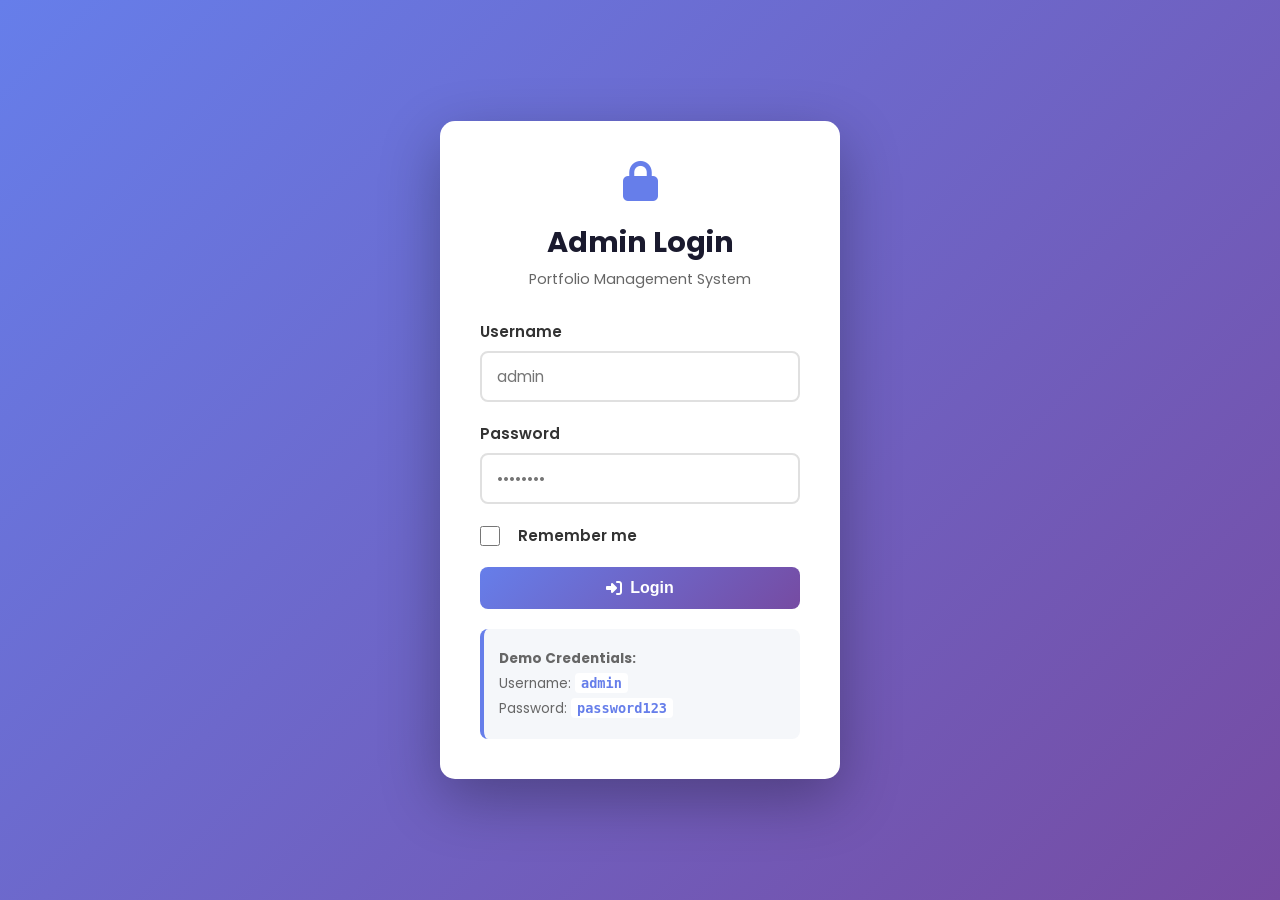
==== admin.html @ b1a78338 "Add files via upload" ====
<!DOCTYPE html>
<html lang="en">
<head>
    <meta charset="UTF-8">
    <meta name="viewport" content="width=device-width, initial-scale=1.0">
    <meta name="description" content="Admin Dashboard - Portfolio Management System">
    <title>Admin Dashboard - Portfolio</title>
    <link rel="stylesheet" href="admin-style.css">
    <link rel="stylesheet" href="https://cdnjs.cloudflare.com/ajax/libs/font-awesome/6.4.0/css/all.min.css">
    <link href="https://fonts.googleapis.com/css2?family=Poppins:wght@300;400;500;600;700&display=swap" rel="stylesheet">
</head>
<body>
    <!-- Login Screen -->
    <div class="login-container" id="loginContainer">
        <div class="login-box">
            <div class="login-header">
                <i class="fas fa-lock"></i>
                <h1>Admin Login</h1>
                <p>Portfolio Management System</p>
            </div>
            
            <form id="loginForm" class="login-form">
                <div class="form-group">
                    <label for="adminUsername">Username</label>
                    <input type="text" id="adminUsername" name="username" placeholder="admin" required>
                </div>
                
                <div class="form-group">
                    <label for="adminPassword">Password</label>
                    <input type="password" id="adminPassword" name="password" placeholder="••••••••" required>
                </div>
                
                <div class="form-group checkbox">
                    <input type="checkbox" id="rememberMe" name="rememberMe">
                    <label for="rememberMe">Remember me</label>
                </div>
                
                <button type="submit" class="btn-login">
                    <i class="fas fa-sign-in-alt"></i> Login
                </button>
                
                <div class="login-info">
                    <p><strong>Demo Credentials:</strong></p>
                    <p>Username: <code>admin</code></p>
                    <p>Password: <code>password123</code></p>
                </div>
            </form>
        </div>
    </div>

    <!-- Admin Dashboard -->
    <div class="dashboard" id="dashboard" style="display: none;">
        <!-- Sidebar -->
        <aside class="sidebar">
            <div class="sidebar-header">
                <div class="logo">
                    <i class="fas fa-tachometer-alt"></i>
                    <span>Admin Panel</span>
                </div>
                <button class="sidebar-toggle" id="sidebarToggle">
                    <i class="fas fa-times"></i>
                </button>
            </div>

            <nav class="sidebar-nav">
                <a href="#" class="nav-item active" data-page="overview">
                    <i class="fas fa-home"></i>
                    <span>Overview</span>
                </a>
                <a href="#" class="nav-item" data-page="content">
                    <i class="fas fa-edit"></i>
                    <span>Edit Content</span>
                </a>
                <a href="#" class="nav-item" data-page="projects">
                    <i class="fas fa-project-diagram"></i>
                    <span>Manage Projects</span>
                </a>
                <a href="#" class="nav-item" data-page="skills">
                    <i class="fas fa-star"></i>
                    <span>Manage Skills</span>
                </a>
                <a href="#" class="nav-item" data-page="services">
                    <i class="fas fa-briefcase"></i>
                    <span>Manage Services</span>
                </a>
                <a href="#" class="nav-item" data-page="testimonials">
                    <i class="fas fa-comment"></i>
                    <span>Manage Testimonials</span>
                </a>
                <a href="#" class="nav-item" data-page="experience">
                    <i class="fas fa-history"></i>
                    <span>Manage Experience</span>
                </a>
                <a href="#" class="nav-item" data-page="settings">
                    <i class="fas fa-cog"></i>
                    <span>Settings</span>
                </a>
            </nav>

            <div class="sidebar-footer">
                <button class="btn-logout" id="logoutBtn">
                    <i class="fas fa-sign-out-alt"></i>
                    <span>Logout</span>
                </button>
            </div>
        </aside>

        <!-- Main Content -->
        <main class="main-content">
            <!-- Header -->
            <header class="dashboard-header">
                <button class="menu-toggle" id="menuToggle">
                    <i class="fas fa-bars"></i>
                </button>
                <h1 id="pageTitle">Overview</h1>
                <div class="header-actions">
                    <button class="btn-icon" id="viewWebsite" title="View Website">
                        <i class="fas fa-external-link-alt"></i>
                    </button>
                    <button class="btn-icon" id="saveAll" title="Save All Changes">
                        <i class="fas fa-save"></i>
                    </button>
                    <div class="user-menu">
                        <img src="https://via.placeholder.com/40x40/667eea/ffffff?text=Admin" alt="Admin" class="user-avatar">
                        <span id="userName">Admin User</span>
                    </div>
                </div>
            </header>

            <!-- Pages Content -->
            <div class="page-content">
                <!-- Overview Page -->
                <section id="overviewPage" class="page active">
                    <h2>Dashboard Overview</h2>
                    <div class="stats-grid">
                        <div class="stat-card">
                            <i class="fas fa-file-alt"></i>
                            <div>
                                <h3 id="totalProjects">6</h3>
                                <p>Total Projects</p>
                            </div>
                        </div>
                        <div class="stat-card">
                            <i class="fas fa-briefcase"></i>
                            <div>
                                <h3 id="totalServices">6</h3>
                                <p>Services Offered</p>
                            </div>
                        </div>
                        <div class="stat-card">
                            <i class="fas fa-star"></i>
                            <div>
                                <h3 id="totalSkills">9</h3>
                                <p>Skills Listed</p>
                            </div>
                        </div>
                        <div class="stat-card">
                            <i class="fas fa-quote-left"></i>
                            <div>
                                <h3 id="totalTestimonials">3</h3>
                                <p>Testimonials</p>
                            </div>
                        </div>
                    </div>

                    <div class="quick-actions">
                        <h3>Quick Actions</h3>
                        <div class="action-buttons">
                            <button class="btn-action" onclick="switchPage('content')">
                                <i class="fas fa-edit"></i> Edit Hero & About
                            </button>
                            <button class="btn-action" onclick="switchPage('projects')">
                                <i class="fas fa-plus"></i> Add New Project
                            </button>
                            <button class="btn-action" onclick="switchPage('skills')">
                                <i class="fas fa-plus"></i> Add New Skill
                            </button>
                            <button class="btn-action" onclick="switchPage('settings')">
                                <i class="fas fa-download"></i> Backup Data
                            </button>
                        </div>
                    </div>

                    <div class="recent-activity">
                        <h3>Recent Changes</h3>
                        <div id="activityLog" class="activity-list">
                            <p class="empty-state">No recent changes yet</p>
                        </div>
                    </div>
                </section>

                <!-- Edit Content Page -->
                <section id="contentPage" class="page">
                    <h2>Edit Website Content</h2>
                    
                    <div class="tabs">
                        <button class="tab-btn active" data-tab="hero">Hero Section</button>
                        <button class="tab-btn" data-tab="about">About Section</button>
                        <button class="tab-btn" data-tab="contact">Contact Info</button>
                    </div>

                    <!-- Hero Section -->
                    <div id="heroTab" class="tab-content active">
                        <h3>Hero Section</h3>
                        <form id="heroForm" class="edit-form">
                            <div class="form-group">
                                <label>Hero Title</label>
                                <input type="text" id="heroTitle" placeholder="Welcome to my Creative Space">
                            </div>

                            <div class="form-group">
                                <label>Hero Subtitle (Short Description)</label>
                                <input type="text" id="heroSubtitle" placeholder="I'm a Full-Stack Developer">
                            </div>

                            <div class="form-group">
                                <label>Hero Description</label>
                                <textarea id="heroDescription" rows="4" placeholder="Enter full description..."></textarea>
                            </div>

                            <div class="form-group">
                                <label>Profile Image</label>
                                <div class="image-upload">
                                    <input type="file" id="profileImage" accept="image/*">
                                    <div id="profileImagePreview" class="image-preview">
                                        <img src="https://via.placeholder.com/400x400/667eea/ffffff?text=Profile" alt="Profile">
                                    </div>
                                </div>
                            </div>

                            <button type="button" class="btn-save" onclick="saveHeroContent()">
                                <i class="fas fa-save"></i> Save Changes
                            </button>
                        </form>
                    </div>

                    <!-- About Section -->
                    <div id="aboutTab" class="tab-content">
                        <h3>About Section</h3>
                        <form id="aboutForm" class="edit-form">
                            <div class="form-group">
                                <label>Your Name</label>
                                <input type="text" id="aboutName" placeholder="Your Name">
                            </div>

                            <div class="form-group">
                                <label>Bio/About Text</label>
                                <textarea id="aboutBio" rows="5" placeholder="Tell your story..."></textarea>
                            </div>

                            <div class="form-group">
                                <label>About Image</label>
                                <div class="image-upload">
                                    <input type="file" id="aboutImage" accept="image/*">
                                    <div id="aboutImagePreview" class="image-preview">
                                        <img src="https://via.placeholder.com/500x500/667eea/ffffff?text=About" alt="About">
                                    </div>
                                </div>
                            </div>

                            <div class="form-group">
                                <label>Badge Text (e.g., "5+ Years Experience")</label>
                                <input type="text" id="aboutBadge" placeholder="5+ Years Experience">
                            </div>

                            <button type="button" class="btn-save" onclick="saveAboutContent()">
                                <i class="fas fa-save"></i> Save Changes
                            </button>
                        </form>
                    </div>

                    <!-- Contact Info -->
                    <div id="contactTab" class="tab-content">
                        <h3>Contact Information</h3>
                        <form id="contactForm" class="edit-form">
                            <div class="form-group">
                                <label>Email Address</label>
                                <input type="email" id="contactEmail" placeholder="hello@yourname.com">
                            </div>

                            <div class="form-group">
                                <label>Phone Number</label>
                                <input type="tel" id="contactPhone" placeholder="+1 (234) 567-8900">
                            </div>

                            <div class="form-group">
                                <label>Location</label>
                                <input type="text" id="contactLocation" placeholder="San Francisco, CA">
                            </div>

                            <div class="form-group">
                                <label>Twitter URL</label>
                                <input type="url" id="socialTwitter" placeholder="https://twitter.com/yourname">
                            </div>

                            <div class="form-group">
                                <label>LinkedIn URL</label>
                                <input type="url" id="socialLinkedin" placeholder="https://linkedin.com/in/yourname">
                            </div>

                            <div class="form-group">
                                <label>GitHub URL</label>
                                <input type="url" id="socialGithub" placeholder="https://github.com/yourname">
                            </div>

                            <div class="form-group">
                                <label>Instagram URL</label>
                                <input type="url" id="socialInstagram" placeholder="https://instagram.com/yourname">
                            </div>

                            <button type="button" class="btn-save" onclick="saveContactContent()">
                                <i class="fas fa-save"></i> Save Changes
                            </button>
                        </form>
                    </div>
                </section>

                <!-- Projects Management Page -->
                <section id="projectsPage" class="page">
                    <h2>Manage Projects</h2>
                    <button class="btn-primary" onclick="showAddProjectForm()">
                        <i class="fas fa-plus"></i> Add New Project
                    </button>

                    <div id="projectsList" class="items-list"></div>

                    <!-- Add/Edit Project Form -->
                    <div id="projectFormContainer" class="form-container" style="display: none;">
                        <h3 id="projectFormTitle">Add New Project</h3>
                        <form id="projectForm" class="edit-form">
                            <div class="form-group">
                                <label>Project Name</label>
                                <input type="text" id="projectName" required>
                            </div>

                            <div class="form-group">
                                <label>Project Description</label>
                                <textarea id="projectDescription" rows="3" required></textarea>
                            </div>

                            <div class="form-group">
                                <label>Category</label>
                                <select id="projectCategory" required>
                                    <option value="web">Web Design</option>
                                    <option value="app">App Design</option>
                                    <option value="branding">Branding</option>
                                </select>
                            </div>

                            <div class="form-group">
                                <label>Project Image</label>
                                <input type="file" id="projectImage" accept="image/*">
                                <div id="projectImagePreview" class="image-preview"></div>
                            </div>

                            <div class="form-group">
                                <label>Technologies (comma separated)</label>
                                <input type="text" id="projectTech" placeholder="React, Node.js, MongoDB">
                            </div>

                            <div class="form-group">
                                <label>Live Demo URL</label>
                                <input type="url" id="projectLiveUrl">
                            </div>

                            <div class="form-group">
                                <label>GitHub URL</label>
                                <input type="url" id="projectGithubUrl">
                            </div>

                            <div class="form-buttons">
                                <button type="button" class="btn-save" onclick="saveProject()">
                                    <i class="fas fa-save"></i> Save Project
                                </button>
                                <button type="button" class="btn-cancel" onclick="cancelProjectForm()">
                                    <i class="fas fa-times"></i> Cancel
                                </button>
                            </div>
                        </form>
                    </div>
                </section>

                <!-- Skills Management Page -->
                <section id="skillsPage" class="page">
                    <h2>Manage Skills</h2>
                    <button class="btn-primary" onclick="showAddSkillForm()">
                        <i class="fas fa-plus"></i> Add New Skill
                    </button>

                    <div id="skillsList" class="items-list"></div>

                    <!-- Add/Edit Skill Form -->
                    <div id="skillFormContainer" class="form-container" style="display: none;">
                        <h3 id="skillFormTitle">Add New Skill</h3>
                        <form id="skillForm" class="edit-form">
                            <div class="form-group">
                                <label>Category</label>
                                <input type="text" id="skillCategory" placeholder="e.g., Frontend Development" required>
                            </div>

                            <div class="form-group">
                                <label>Skill Name</label>
                                <input type="text" id="skillName" placeholder="e.g., HTML5 & CSS3" required>
                            </div>

                            <div class="form-group">
                                <label>Proficiency Level (%)</label>
                                <div class="slider-group">
                                    <input type="range" id="skillLevel" min="0" max="100" value="80">
                                    <span id="skillLevelValue">80%</span>
                                </div>
                            </div>

                            <div class="form-buttons">
                                <button type="button" class="btn-save" onclick="saveSkill()">
                                    <i class="fas fa-save"></i> Save Skill
                                </button>
                                <button type="button" class="btn-cancel" onclick="cancelSkillForm()">
                                    <i class="fas fa-times"></i> Cancel
                                </button>
                            </div>
                        </form>
                    </div>
                </section>

                <!-- Services Management Page -->
                <section id="servicesPage" class="page">
                    <h2>Manage Services</h2>
                    <button class="btn-primary" onclick="showAddServiceForm()">
                        <i class="fas fa-plus"></i> Add New Service
                    </button>

                    <div id="servicesList" class="items-list"></div>

                    <!-- Add/Edit Service Form -->
                    <div id="serviceFormContainer" class="form-container" style="display: none;">
                        <h3 id="serviceFormTitle">Add New Service</h3>
                        <form id="serviceForm" class="edit-form">
                            <div class="form-group">
                                <label>Service Name</label>
                                <input type="text" id="serviceName" required>
                            </div>

                            <div class="form-group">
                                <label>Service Description</label>
                                <textarea id="serviceDescription" rows="3" required></textarea>
                            </div>

                            <div class="form-group">
                                <label>Icon Class (Font Awesome)</label>
                                <input type="text" id="serviceIcon" placeholder="fas fa-code" required>
                            </div>

                            <div class="form-group">
                                <label>Features (one per line)</label>
                                <textarea id="serviceFeatures" rows="4" placeholder="Feature 1&#10;Feature 2&#10;Feature 3"></textarea>
                            </div>

                            <div class="form-buttons">
                                <button type="button" class="btn-save" onclick="saveService()">
                                    <i class="fas fa-save"></i> Save Service
                                </button>
                                <button type="button" class="btn-cancel" onclick="cancelServiceForm()">
                                    <i class="fas fa-times"></i> Cancel
                                </button>
                            </div>
                        </form>
                    </div>
                </section>

                <!-- Testimonials Management Page -->
                <section id="testimonialsPage" class="page">
                    <h2>Manage Testimonials</h2>
                    <button class="btn-primary" onclick="showAddTestimonialForm()">
                        <i class="fas fa-plus"></i> Add New Testimonial
                    </button>

                    <div id="testimonialsList" class="items-list"></div>

                    <!-- Add/Edit Testimonial Form -->
                    <div id="testimonialFormContainer" class="form-container" style="display: none;">
                        <h3 id="testimonialFormTitle">Add New Testimonial</h3>
                        <form id="testimonialForm" class="edit-form">
                            <div class="form-group">
                                <label>Client Name</label>
                                <input type="text" id="testimonialName" required>
                            </div>

                            <div class="form-group">
                                <label>Client Title/Company</label>
                                <input type="text" id="testimonialTitle" required>
                            </div>

                            <div class="form-group">
                                <label>Testimonial Text</label>
                                <textarea id="testimonialText" rows="4" required></textarea>
                            </div>

                            <div class="form-group">
                                <label>Rating</label>
                                <select id="testimonialRating" required>
                                    <option value="5">5 Stars</option>
                                    <option value="4">4 Stars</option>
                                    <option value="3">3 Stars</option>
                                </select>
                            </div>

                            <div class="form-group">
                                <label>Client Avatar</label>
                                <input type="file" id="testimonialAvatar" accept="image/*">
                                <div id="testimonialAvatarPreview" class="image-preview"></div>
                            </div>

                            <div class="form-buttons">
                                <button type="button" class="btn-save" onclick="saveTestimonial()">
                                    <i class="fas fa-save"></i> Save Testimonial
                                </button>
                                <button type="button" class="btn-cancel" onclick="cancelTestimonialForm()">
                                    <i class="fas fa-times"></i> Cancel
                                </button>
                            </div>
                        </form>
                    </div>
                </section>

                <!-- Experience Management Page -->
                <section id="experiencePage" class="page">
                    <h2>Manage Experience & Education</h2>
                    <button class="btn-primary" onclick="showAddExperienceForm()">
                        <i class="fas fa-plus"></i> Add New Entry
                    </button>

                    <div id="experienceList" class="items-list"></div>

                    <!-- Add/Edit Experience Form -->
                    <div id="experienceFormContainer" class="form-container" style="display: none;">
                        <h3 id="experienceFormTitle">Add Experience/Education</h3>
                        <form id="experienceForm" class="edit-form">
                            <div class="form-group">
                                <label>Type</label>
                                <select id="experienceType" required>
                                    <option value="work">Work Experience</option>
                                    <option value="education">Education</option>
                                </select>
                            </div>

                            <div class="form-group">
                                <label>Title</label>
                                <input type="text" id="experienceTitle" required>
                            </div>

                            <div class="form-group">
                                <label>Company/School</label>
                                <input type="text" id="experienceCompany" required>
                            </div>

                            <div class="form-group">
                                <label>Period (e.g., "2021 - 2023")</label>
                                <input type="text" id="experiencePeriod" required>
                            </div>

                            <div class="form-group">
                                <label>Description</label>
                                <textarea id="experienceDescription" rows="4" required></textarea>
                            </div>

                            <div class="form-buttons">
                                <button type="button" class="btn-save" onclick="saveExperience()">
                                    <i class="fas fa-save"></i> Save Entry
                                </button>
                                <button type="button" class="btn-cancel" onclick="cancelExperienceForm()">
                                    <i class="fas fa-times"></i> Cancel
                                </button>
                            </div>
                        </form>
                    </div>
                </section>

                <!-- Settings Page -->
                <section id="settingsPage" class="page">
                    <h2>Settings & Backup</h2>
                    
                    <div class="settings-section">
                        <h3>Admin Credentials</h3>
                        <form id="credentialsForm" class="edit-form">
                            <div class="form-group">
                                <label>Current Username</label>
                                <input type="text" id="currentUsername" disabled value="admin">
                            </div>

                            <div class="form-group">
                                <label>New Password</label>
                                <input type="password" id="newPassword" placeholder="Leave blank to keep current password">
                            </div>

                            <div class="form-group">
                                <label>Confirm Password</label>
                                <input type="password" id="confirmPassword" placeholder="Confirm new password">
                            </div>

                            <button type="button" class="btn-save" onclick="updateCredentials()">
                                <i class="fas fa-save"></i> Update Credentials
                            </button>
                        </form>
                    </div>

                    <div class="settings-section">
                        <h3>Data Management</h3>
                        <div class="action-buttons">
                            <button class="btn-action" onclick="exportData()">
                                <i class="fas fa-download"></i> Export All Data
                            </button>
                            <button class="btn-action" onclick="showImportForm()">
                                <i class="fas fa-upload"></i> Import Data
                            </button>
                            <button class="btn-action btn-danger" onclick="resetToDefault()">
                                <i class="fas fa-redo"></i> Reset to Default
                            </button>
                        </div>

                        <div id="importFormContainer" style="display: none; margin-top: 20px;">
                            <div class="form-group">
                                <label>Select JSON File to Import</label>
                                <input type="file" id="importFile" accept=".json">
                            </div>
                            <button type="button" class="btn-save" onclick="importData()">
                                <i class="fas fa-upload"></i> Import
                            </button>
                            <button type="button" class="btn-cancel" onclick="hideImportForm()">
                                <i class="fas fa-times"></i> Cancel
                            </button>
                        </div>
                    </div>

                    <div class="settings-section">
                        <h3>System Information</h3>
                        <div class="info-box">
                            <p><strong>Portfolio Version:</strong> 1.0.0</p>
                            <p><strong>Last Updated:</strong> <span id="lastUpdated">Never</span></p>
                            <p><strong>Storage Used:</strong> <span id="storageUsed">0 KB</span></p>
                            <p><strong>Browser:</strong> <span id="browserInfo">Unknown</span></p>
                        </div>
                    </div>
                </section>
            </div>
        </main>
    </div>

    <!-- Notification Toast -->
    <div id="notificationToast" class="notification"></div>

    <script src="admin-script.js"></script>
</body>
</html>
---- admin-style.css ----
/* ============================================
   ADMIN PANEL STYLES
   ============================================ */

:root {
    --primary: #667eea;
    --secondary: #764ba2;
    --accent: #f093fb;
    --success: #27ae60;
    --warning: #f39c12;
    --danger: #e74c3c;
    --light: #f5f7fa;
    --lighter: #f9fafc;
    --white: #ffffff;
    --dark: #1a1a2e;
    --text: #333333;
    --text-light: #666666;
    --border: #e0e0e0;
    --shadow: 0 10px 30px rgba(0, 0, 0, 0.1);
}

* {
    margin: 0;
    padding: 0;
    box-sizing: border-box;
}

html, body {
    height: 100%;
    font-family: 'Poppins', sans-serif;
    background: var(--lighter);
    color: var(--text);
    overflow: hidden;
}

/* ============================================
   LOGIN SCREEN
   ============================================ */

.login-container {
    display: flex;
    align-items: center;
    justify-content: center;
    min-height: 100vh;
    background: linear-gradient(135deg, #667eea 0%, #764ba2 100%);
    padding: 20px;
}

.login-box {
    background: var(--white);
    padding: 40px;
    border-radius: 15px;
    box-shadow: 0 20px 60px rgba(0, 0, 0, 0.3);
    width: 100%;
    max-width: 400px;
    animation: slideIn 0.5s ease-out;
}

@keyframes slideIn {
    from {
        opacity: 0;
        transform: translateY(-30px);
    }
    to {
        opacity: 1;
        transform: translateY(0);
    }
}

.login-header {
    text-align: center;
    margin-bottom: 30px;
}

.login-header i {
    font-size: 2.5rem;
    color: var(--primary);
    margin-bottom: 10px;
}

.login-header h1 {
    font-size: 1.8rem;
    color: var(--dark);
    margin: 10px 0 5px;
}

.login-header p {
    color: var(--text-light);
    font-size: 0.9rem;
}

.login-form {
    display: flex;
    flex-direction: column;
    gap: 20px;
}

.form-group {
    display: flex;
    flex-direction: column;
    gap: 8px;
}

.form-group label {
    font-weight: 600;
    color: var(--text);
    font-size: 0.9rem;
}

.form-group input,
.form-group textarea,
.form-group select {
    padding: 12px 15px;
    border: 2px solid var(--border);
    border-radius: 8px;
    font-family: inherit;
    font-size: 1rem;
    transition: all 0.3s ease;
}

.form-group input:focus,
.form-group textarea:focus,
.form-group select:focus {
    outline: none;
    border-color: var(--primary);
    box-shadow: 0 0 0 3px rgba(102, 126, 234, 0.1);
}

.form-group.checkbox {
    flex-direction: row;
    align-items: center;
}

.form-group.checkbox input[type="checkbox"] {
    width: 20px;
    height: 20px;
    margin-right: 10px;
}

.form-group.checkbox label {
    margin: 0;
    cursor: pointer;
}

.btn-login {
    padding: 12px;
    background: linear-gradient(135deg, #667eea 0%, #764ba2 100%);
    color: var(--white);
    border: none;
    border-radius: 8px;
    font-weight: 600;
    cursor: pointer;
    transition: all 0.3s ease;
    display: flex;
    align-items: center;
    justify-content: center;
    gap: 8px;
    font-size: 1rem;
}

.btn-login:hover {
    transform: translateY(-2px);
    box-shadow: 0 10px 25px rgba(102, 126, 234, 0.4);
}

.login-info {
    background: var(--light);
    padding: 15px;
    border-radius: 8px;
    font-size: 0.85rem;
    border-left: 4px solid var(--primary);
}

.login-info p {
    margin: 5px 0;
    color: var(--text-light);
}

.login-info code {
    background: var(--white);
    padding: 2px 6px;
    border-radius: 4px;
    color: var(--primary);
    font-weight: 600;
    font-family: monospace;
}

/* ============================================
   DASHBOARD LAYOUT
   ============================================ */

.dashboard {
    display: flex;
    height: 100vh;
    background: var(--lighter);
}

.sidebar {
    width: 280px;
    background: var(--dark);
    color: var(--white);
    display: flex;
    flex-direction: column;
    border-right: 1px solid rgba(255, 255, 255, 0.1);
    overflow-y: auto;
    transition: transform 0.3s ease;
    z-index: 1000;
}

.sidebar-header {
    padding: 20px;
    border-bottom: 1px solid rgba(255, 255, 255, 0.1);
    display: flex;
    align-items: center;
    justify-content: space-between;
}

.logo {
    display: flex;
    align-items: center;
    gap: 10px;
    font-size: 1.2rem;
    font-weight: 700;
}

.logo i {
    color: var(--primary);
    font-size: 1.5rem;
}

.sidebar-toggle {
    display: none;
    background: none;
    border: none;
    color: var(--white);
    font-size: 1.5rem;
    cursor: pointer;
}

.sidebar-nav {
    flex: 1;
    padding: 20px 0;
    display: flex;
    flex-direction: column;
}

.nav-item {
    display: flex;
    align-items: center;
    gap: 12px;
    padding: 12px 20px;
    color: rgba(255, 255, 255, 0.7);
    text-decoration: none;
    transition: all 0.3s ease;
    border-left: 3px solid transparent;
}

.nav-item:hover {
    color: var(--white);
    background: rgba(255, 255, 255, 0.1);
}

.nav-item.active {
    color: var(--white);
    background: rgba(102, 126, 234, 0.2);
    border-left-color: var(--primary);
}

.nav-item i {
    font-size: 1.1rem;
    width: 24px;
}

.sidebar-footer {
    padding: 20px;
    border-top: 1px solid rgba(255, 255, 255, 0.1);
}

.btn-logout {
    width: 100%;
    padding: 12px;
    background: var(--danger);
    color: var(--white);
    border: none;
    border-radius: 8px;
    cursor: pointer;
    font-weight: 600;
    display: flex;
    align-items: center;
    justify-content: center;
    gap: 8px;
    transition: all 0.3s ease;
}

.btn-logout:hover {
    background: #c0392b;
    transform: translateY(-2px);
}

.main-content {
    flex: 1;
    display: flex;
    flex-direction: column;
    overflow: hidden;
}

.dashboard-header {
    background: var(--white);
    padding: 20px 30px;
    border-bottom: 1px solid var(--border);
    display: flex;
    align-items: center;
    justify-content: space-between;
    gap: 20px;
    box-shadow: 0 2px 10px rgba(0, 0, 0, 0.05);
}

#pageTitle {
    font-size: 1.5rem;
    font-weight: 600;
    color: var(--text);
    margin: 0;
    flex: 1;
}

.header-actions {
    display: flex;
    align-items: center;
    gap: 15px;
}

.btn-icon {
    width: 40px;
    height: 40px;
    border-radius: 8px;
    background: var(--light);
    border: none;
    color: var(--primary);
    cursor: pointer;
    display: flex;
    align-items: center;
    justify-content: center;
    transition: all 0.3s ease;
    font-size: 1.1rem;
}

.btn-icon:hover {
    background: var(--primary);
    color: var(--white);
}

.user-menu {
    display: flex;
    align-items: center;
    gap: 12px;
    padding: 8px 12px;
    background: var(--light);
    border-radius: 8px;
}

.user-avatar {
    width: 35px;
    height: 35px;
    border-radius: 50%;
    object-fit: cover;
}

.menu-toggle {
    display: none;
    background: none;
    border: none;
    color: var(--text);
    font-size: 1.5rem;
    cursor: pointer;
}

.page-content {
    flex: 1;
    overflow-y: auto;
    padding: 30px;
}

.page {
    display: none;
    animation: fadeIn 0.3s ease;
}

.page.active {
    display: block;
}

@keyframes fadeIn {
    from {
        opacity: 0;
        transform: translateY(10px);
    }
    to {
        opacity: 1;
        transform: translateY(0);
    }
}

/* ============================================
   OVERVIEW PAGE
   ============================================ */

.stats-grid {
    display: grid;
    grid-template-columns: repeat(auto-fit, minmax(200px, 1fr));
    gap: 20px;
    margin: 30px 0;
}

.stat-card {
    background: var(--white);
    padding: 20px;
    border-radius: 10px;
    display: flex;
    align-items: center;
    gap: 15px;
    box-shadow: var(--shadow);
    transition: all 0.3s ease;
}

.stat-card:hover {
    transform: translateY(-5px);
    box-shadow: 0 15px 40px rgba(0, 0, 0, 0.1);
}

.stat-card i {
    font-size: 2rem;
    color: var(--primary);
    width: 60px;
    height: 60px;
    display: flex;
    align-items: center;
    justify-content: center;
    background: rgba(102, 126, 234, 0.1);
    border-radius: 10px;
}

.stat-card h3 {
    font-size: 1.8rem;
    color: var(--primary);
    margin: 0;
}

.stat-card p {
    color: var(--text-light);
    font-size: 0.9rem;
    margin: 0;
}

.quick-actions {
    background: var(--white);
    padding: 25px;
    border-radius: 10px;
    margin-bottom: 30px;
    box-shadow: var(--shadow);
}

.quick-actions h3 {
    margin-bottom: 15px;
    font-size: 1.2rem;
}

.action-buttons {
    display: grid;
    grid-template-columns: repeat(auto-fit, minmax(200px, 1fr));
    gap: 15px;
}

.btn-action {
    padding: 15px;
    background: var(--light);
    border: 2px solid var(--border);
    border-radius: 8px;
    cursor: pointer;
    display: flex;
    align-items: center;
    justify-content: center;
    gap: 10px;
    transition: all 0.3s ease;
    font-weight: 600;
    color: var(--text);
}

.btn-action:hover {
    background: var(--primary);
    color: var(--white);
    border-color: var(--primary);
}

.btn-action.btn-danger:hover {
    background: var(--danger);
    border-color: var(--danger);
}

.recent-activity {
    background: var(--white);
    padding: 25px;
    border-radius: 10px;
    box-shadow: var(--shadow);
}

.recent-activity h3 {
    margin-bottom: 15px;
    font-size: 1.2rem;
}

.activity-list {
    display: flex;
    flex-direction: column;
    gap: 10px;
}

.activity-item {
    padding: 10px;
    background: var(--light);
    border-radius: 8px;
    border-left: 3px solid var(--primary);
    font-size: 0.9rem;
    color: var(--text-light);
}

.empty-state {
    text-align: center;
    color: var(--text-light);
    padding: 20px;
}

/* ============================================
   TABS
   ============================================ */

.tabs {
    display: flex;
    gap: 10px;
    border-bottom: 2px solid var(--border);
    margin-bottom: 30px;
}

.tab-btn {
    padding: 12px 20px;
    background: none;
    border: none;
    color: var(--text-light);
    font-weight: 600;
    cursor: pointer;
    transition: all 0.3s ease;
    border-bottom: 3px solid transparent;
    margin-bottom: -2px;
}

.tab-btn.active {
    color: var(--primary);
    border-bottom-color: var(--primary);
}

.tab-content {
    display: none;
}

.tab-content.active {
    display: block;
}

/* ============================================
   FORMS
   ============================================ */

.edit-form {
    background: var(--white);
    padding: 25px;
    border-radius: 10px;
    box-shadow: var(--shadow);
    display: flex;
    flex-direction: column;
    gap: 20px;
}

.form-group {
    display: flex;
    flex-direction: column;
    gap: 8px;
}

.form-group label {
    font-weight: 600;
    color: var(--text);
    font-size: 0.95rem;
}

.form-group input,
.form-group textarea,
.form-group select {
    padding: 12px 15px;
    border: 2px solid var(--border);
    border-radius: 8px;
    font-family: inherit;
    font-size: 0.95rem;
    transition: all 0.3s ease;
    color: var(--text);
}

.form-group input:focus,
.form-group textarea:focus,
.form-group select:focus {
    outline: none;
    border-color: var(--primary);
    box-shadow: 0 0 0 3px rgba(102, 126, 234, 0.1);
}

.form-group textarea {
    resize: vertical;
    min-height: 100px;
    font-family: 'Poppins', sans-serif;
}

.image-upload {
    display: flex;
    flex-direction: column;
    gap: 15px;
}

.image-upload input[type="file"] {
    padding: 10px;
    border: 2px dashed var(--border);
    border-radius: 8px;
    cursor: pointer;
    transition: all 0.3s ease;
}

.image-upload input[type="file"]:hover {
    border-color: var(--primary);
    background: rgba(102, 126, 234, 0.05);
}

.image-preview {
    width: 100%;
    height: 200px;
    border-radius: 8px;
    background: var(--light);
    display: flex;
    align-items: center;
    justify-content: center;
    overflow: hidden;
}

.image-preview img {
    width: 100%;
    height: 100%;
    object-fit: cover;
    border-radius: 8px;
}

.slider-group {
    display: flex;
    align-items: center;
    gap: 15px;
}

.slider-group input[type="range"] {
    flex: 1;
    height: 6px;
    border-radius: 3px;
    background: var(--border);
    outline: none;
    -webkit-appearance: none;
}

.slider-group input[type="range"]::-webkit-slider-thumb {
    -webkit-appearance: none;
    appearance: none;
    width: 20px;
    height: 20px;
    border-radius: 50%;
    background: var(--primary);
    cursor: pointer;
}

.slider-group input[type="range"]::-moz-range-thumb {
    width: 20px;
    height: 20px;
    border-radius: 50%;
    background: var(--primary);
    cursor: pointer;
    border: none;
}

#skillLevelValue {
    font-weight: 600;
    color: var(--primary);
    min-width: 50px;
}

.form-buttons {
    display: flex;
    gap: 15px;
    justify-content: flex-start;
}

.btn-primary,
.btn-save,
.btn-cancel {
    padding: 12px 20px;
    border: none;
    border-radius: 8px;
    font-weight: 600;
    cursor: pointer;
    display: flex;
    align-items: center;
    justify-content: center;
    gap: 8px;
    transition: all 0.3s ease;
}

.btn-primary {
    background: var(--primary);
    color: var(--white);
    margin-bottom: 20px;
}

.btn-primary:hover {
    background: var(--secondary);
    transform: translateY(-2px);
}

.btn-save {
    background: var(--success);
    color: var(--white);
}

.btn-save:hover {
    background: #229954;
    transform: translateY(-2px);
}

.btn-cancel {
    background: var(--border);
    color: var(--text);
}

.btn-cancel:hover {
    background: var(--text);
    color: var(--white);
}

.form-container {
    background: var(--white);
    padding: 25px;
    border-radius: 10px;
    box-shadow: var(--shadow);
    margin-top: 20px;
}

.form-container h3 {
    margin-bottom: 20px;
    color: var(--text);
}

/* ============================================
   ITEMS LIST
   ============================================ */

.items-list {
    display: grid;
    gap: 15px;
    margin-top: 20px;
}

.list-item {
    background: var(--white);
    padding: 20px;
    border-radius: 10px;
    display: flex;
    align-items: center;
    justify-content: space-between;
    gap: 20px;
    box-shadow: var(--shadow);
    transition: all 0.3s ease;
}

.list-item:hover {
    box-shadow: 0 10px 25px rgba(0, 0, 0, 0.1);
}

.list-item-content {
    flex: 1;
    display: flex;
    align-items: center;
    gap: 15px;
}

.list-item-image {
    width: 80px;
    height: 80px;
    border-radius: 8px;
    object-fit: cover;
    background: var(--light);
}

.list-item-info h4 {
    margin: 0 0 5px 0;
    color: var(--text);
}

.list-item-info p {
    margin: 0;
    color: var(--text-light);
    font-size: 0.9rem;
}

.list-item-actions {
    display: flex;
    gap: 10px;
}

.btn-edit,
.btn-delete {
    width: 40px;
    height: 40px;
    border-radius: 8px;
    border: none;
    cursor: pointer;
    display: flex;
    align-items: center;
    justify-content: center;
    transition: all 0.3s ease;
}

.btn-edit {
    background: var(--primary);
    color: var(--white);
}

.btn-edit:hover {
    background: var(--secondary);
    transform: translateY(-2px);
}

.btn-delete {
    background: var(--danger);
    color: var(--white);
}

.btn-delete:hover {
    background: #c0392b;
    transform: translateY(-2px);
}

/* ============================================
   SETTINGS
   ============================================ */

.settings-section {
    background: var(--white);
    padding: 25px;
    border-radius: 10px;
    margin-bottom: 20px;
    box-shadow: var(--shadow);
}

.settings-section h3 {
    margin-bottom: 20px;
    color: var(--text);
    font-size: 1.1rem;
}

.info-box {
    background: var(--light);
    padding: 20px;
    border-radius: 8px;
    border-left: 4px solid var(--primary);
}

.info-box p {
    margin: 8px 0;
    color: var(--text-light);
}

.info-box strong {
    color: var(--text);
}

/* ============================================
   NOTIFICATIONS
   ============================================ */

.notification {
    position: fixed;
    bottom: 20px;
    right: 20px;
    padding: 15px 20px;
    border-radius: 8px;
    color: var(--white);
    font-weight: 600;
    animation: slideInRight 0.3s ease;
    z-index: 9999;
    max-width: 300px;
}

.notification.success {
    background: var(--success);
}

.notification.error {
    background: var(--danger);
}

.notification.info {
    background: var(--primary);
}

.notification.warning {
    background: var(--warning);
}

@keyframes slideInRight {
    from {
        transform: translateX(400px);
        opacity: 0;
    }
    to {
        transform: translateX(0);
        opacity: 1;
    }
}

/* ============================================
   RESPONSIVE
   ============================================ */

@media (max-width: 1024px) {
    .sidebar {
        width: 240px;
    }
    
    .page-content {
        padding: 20px;
    }
    
    .stats-grid {
        grid-template-columns: repeat(2, 1fr);
    }
}

@media (max-width: 768px) {
    .sidebar {
        position: fixed;
        left: 0;
        top: 0;
        height: 100%;
        transform: translateX(-100%);
        z-index: 1001;
        width: 280px;
        box-shadow: 0 0 20px rgba(0, 0, 0, 0.2);
    }
    
    .sidebar.active {
        transform: translateX(0);
    }
    
    .sidebar-toggle {
        display: block;
    }
    
    .menu-toggle {
        display: block;
    }
    
    .dashboard-header {
        flex-wrap: wrap;
    }
    
    #pageTitle {
        order: 2;
        width: 100%;
        margin-top: 10px;
    }
    
    .header-actions {
        order: 1;
    }
    
    .page-content {
        padding: 15px;
    }
    
    .stats-grid {
        grid-template-columns: 1fr;
    }
    
    .action-buttons {
        grid-template-columns: 1fr;
    }
    
    .edit-form {
        padding: 15px;
    }
    
    .tabs {
        flex-wrap: wrap;
    }
    
    .form-buttons {
        flex-direction: column;
    }
    
    .btn-save,
    .btn-cancel {
        width: 100%;
    }
}

@media (max-width: 480px) {
    .login-box {
        padding: 25px;
    }
    
    .sidebar {
        width: 100%;
    }
    
    .dashboard-header {
        padding: 15px;
        gap: 10px;
    }
    
    .page-content {
        padding: 10px;
    }
    
    .list-item {
        flex-direction: column;
        text-align: center;
    }
    
    .list-item-content {
        width: 100%;
        flex-direction: column;
    }
    
    .list-item-actions {
        width: 100%;
        justify-content: center;
    }
    
    .notification {
        right: 10px;
        left: 10px;
        max-width: none;
    }
}
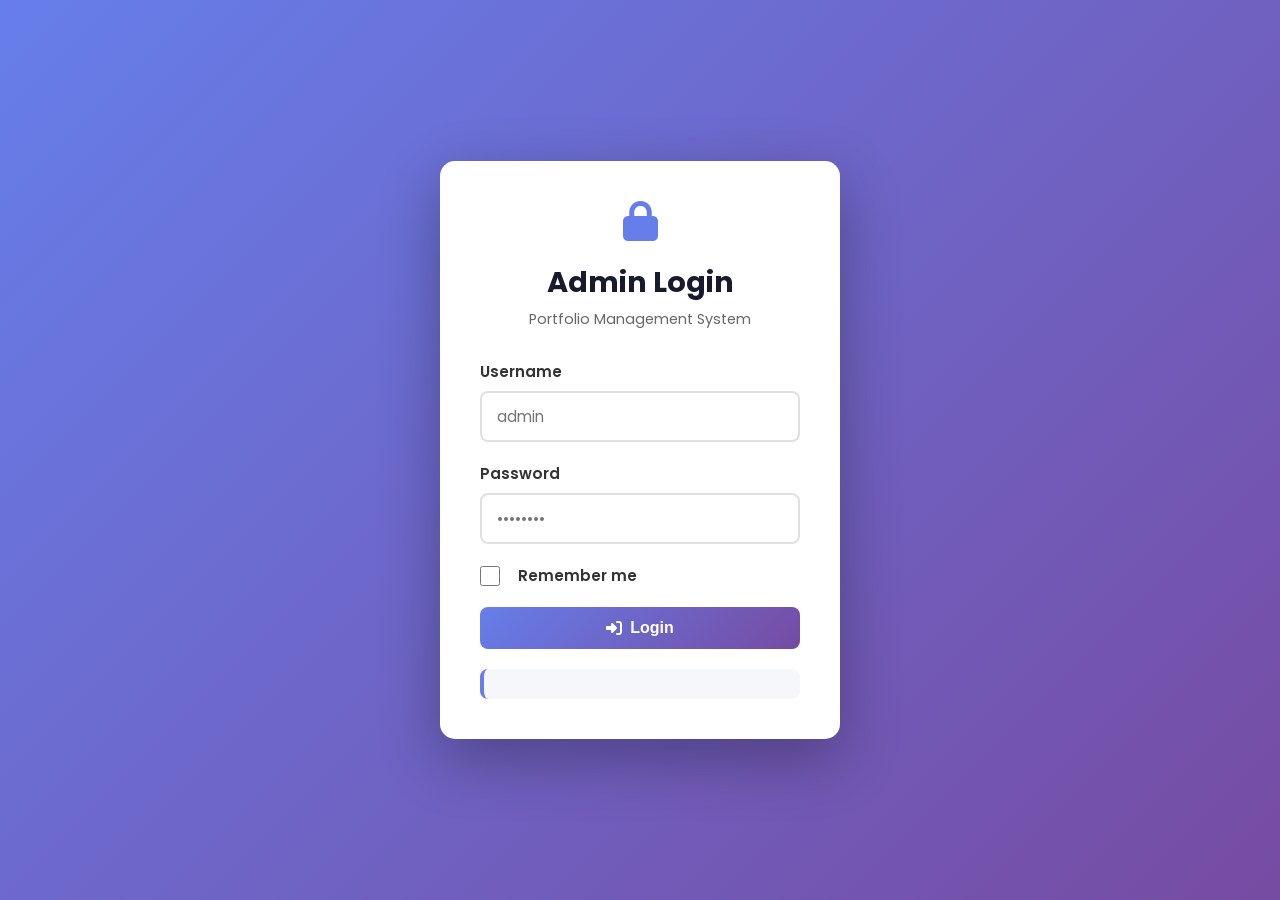
==== commit d02aafbb: "Update admin.html" ====
--- a/admin.html
+++ b/admin.html
@@ -40,9 +40,6 @@
                 </button>
                 
                 <div class="login-info">
-                    <p><strong>Demo Credentials:</strong></p>
-                    <p>Username: <code>admin</code></p>
-                    <p>Password: <code>password123</code></p>
                 </div>
             </form>
         </div>
